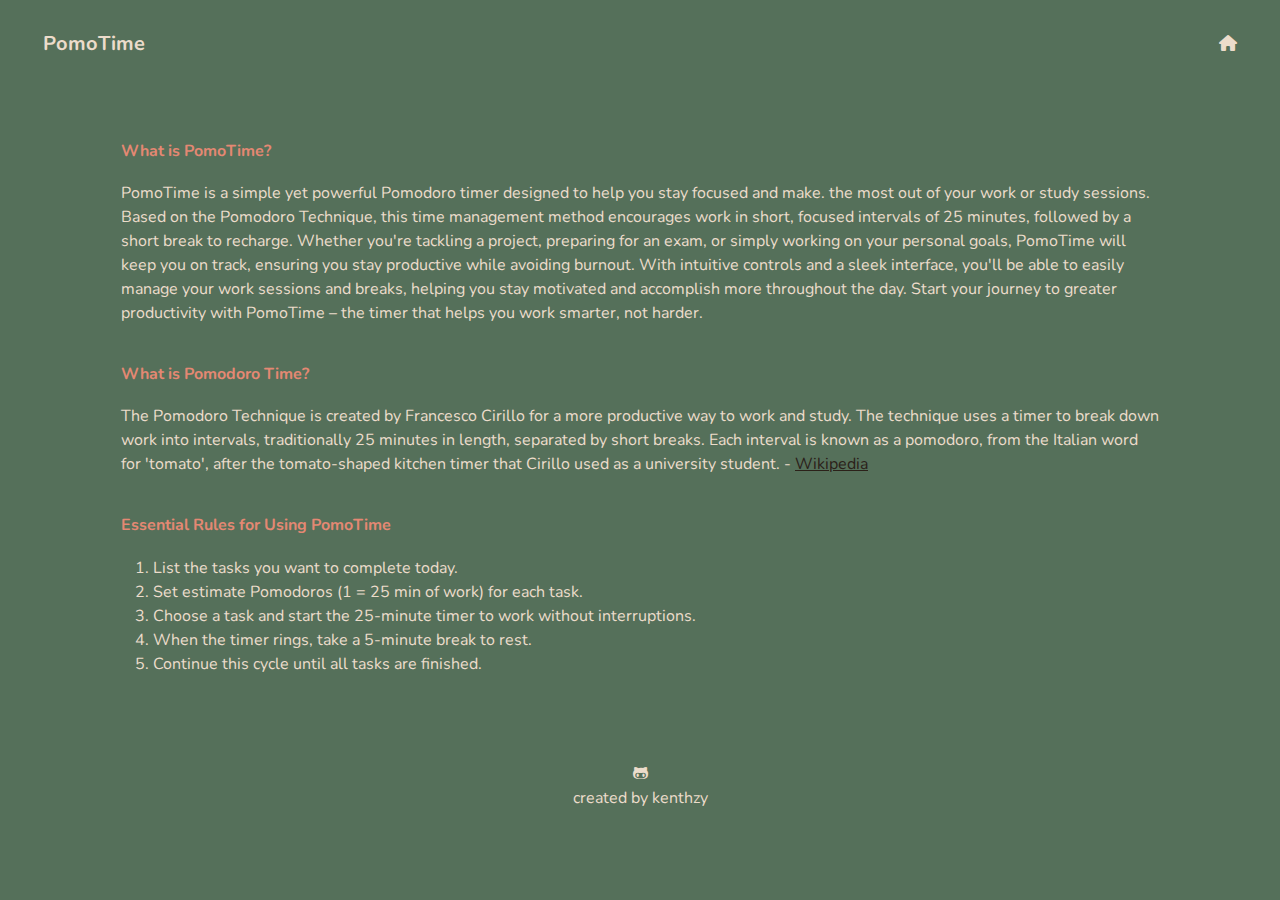
==== about.html @ a9a03b56 "Upload" ====
<!DOCTYPE html>
<html>
    <head>
        <title>PomoTime</title>
        <meta name="author" content="Kenneth Gonzales">
        <meta name="description" content="PomoTime, an online tool that helps you stay focused and productive with the Pomodoro Technique." />
        <meta property="og:title" content="PomoTime | Your Productivity Timer" />
        <meta property="og:url" content="https://kenthzy.github.io/Pomo-Time/" />
        <meta property="og:image" content="https://kenthzy.github.io/Pomo-Time/assets/img/webpreview.png" />
        <link rel="icon" type="image/png" href="https://kenthzy.github.io/Pomo-Time/assets/img/web-logo.png">
        <meta property="og:locale" content="en_GB" />
        <meta property="og:type" content="website" />
        <meta property="og:description" content="PomoTime, an online productivity tool that helps you manage your work with the Pomodoro Technique. Stay focused and efficient with timed work and break sessions." />
        <meta name="keywords" content="Pomodoro timer, productivity timer, focus timer, time management, PomoTime, work timer, study timer, online timer, Pomodoro technique, free productivity tool">
        <meta charset="utf-8">
        <meta name="viewport" content="width=device-width, initial-scale=1.0">
        <link href="https://cdn.jsdelivr.net/npm/bootstrap@5.3.3/dist/css/bootstrap.min.css" rel="stylesheet" integrity="sha384-QWTKZyjpPEjISv5WaRU9OFeRpok6YctnYmDr5pNlyT2bRjXh0JMhjY6hW+ALEwIH" crossorigin="anonymous">
        <link rel="stylesheet" href="https://cdnjs.cloudflare.com/ajax/libs/font-awesome/6.0.0-beta3/css/all.min.css">
        <link rel="stylesheet" href="/css/style.css">
    </head>
    <body>
        <header>
            <nav class="navbar bg-transparent">
                <div class="container-fluid">
                  <a class="navbar-brand" href="/index.html">PomoTime</a>
                  <div class="icons-container">
                    <a href="/index.html"><i class="fa-solid fa-house"></i></a>
                  </div>
                </div>
              </nav>
        </header>
        <main>
            <div class="guide-book">
                <h1>What is PomoTime?</h1>
                    <p>
                        PomoTime is a simple yet powerful Pomodoro timer designed to help you stay focused and make. 
                        the most out of your work or study sessions. Based on the Pomodoro Technique, this time 
                        management method encourages work in short, focused intervals of 25 minutes, 
                        followed by a short break to recharge.
                        
                        Whether you're tackling a project, preparing for an exam, or simply working on your personal goals, 
                        PomoTime will keep you on track, ensuring you stay productive while avoiding burnout. 
                        With intuitive controls and a sleek interface, you'll be able to easily manage your work sessions 
                        and breaks, helping you stay motivated and accomplish more throughout the day.

                        Start your journey to greater productivity with PomoTime – 
                        the timer that helps you work smarter, not harder.
                    </p>
                    <br>
                <h1>What is Pomodoro Time?</h1>
                    <p>
                        The Pomodoro Technique is created by Francesco Cirillo for a more productive way to work and study. 
                        The technique uses a timer to break down work into intervals, traditionally 25 minutes in length, 
                        separated by short breaks. 
                        
                        Each interval is known as a pomodoro, from the Italian word for 'tomato', after the tomato-shaped 
                        kitchen timer that Cirillo used as a university student. - <a href="https://en.wikipedia.org/wiki/Pomodoro_Technique">Wikipedia</a>
                    </p>
                    <br>
                    <h1>Essential Rules for Using PomoTime</h1>
                    <p>
                        <ol>
                            <li>List the tasks you want to complete today.</li>
                            <li>Set estimate Pomodoros (1 = 25 min of work) for each task.</li>
                            <li>Choose a task and start the 25-minute timer to work without interruptions.</li>
                            <li>When the timer rings, take a 5-minute break to rest.</li>
                            <li>Continue this cycle until all tasks are finished.</li>
                          </ol>
                          
                    </p>
            </div>
        </main>
    </body>
    <footer>
        <a href="https://github.com/kenthzy" target="_blank">
          <i class="fa-brands fa-github-alt"></i>
        </a>
        <p>created by kenthzy</p>
      </footer>
</html>
---- css/style.css ----
@import url('https://fonts.googleapis.com/css2?family=Nunito:wght@400;500;800&display=swap');

:root {
    /* COLORS */
    --primary-backgroundcolor: #55705A;
    --primary-color:  #E48873;
    --secondary-color: #ECDCCB;
    --text-color: #2B2119;
    /* SIZES */
    --header-size: 2rem;
    --text-size: 1rem;
    --small-text-size: .8rem;
    --big-text-size: 5rem;
    /* ROUNDNESS */
    --big-roundness: 8px;
    --xs-roundness: 4px;
    /* BOX-SHADOW */
    --box-shadow: rgba(17, 17, 26, 0.1) 0px 4px 16px 0px, rgba(17, 17, 26, 0.05) 0px 8px 32px 0px;
}
*{
    font-family: Nunito;

}
body {
    height: 100%;
    max-width: 1250px;
    padding: 1rem;
    margin: 0 auto;
    background-color: var(--primary-backgroundcolor);
    color: var(--secondary-color);
}
.navbar-brand{
    font-weight: bolder;
    color: var(--secondary-color);
}
.navbar-brand:hover{
    font-weight: bolder;
    color: var(--text-color);
}
.icons-container {
    display: flex;
    gap: 1rem; 
    align-items: baseline;
  }
.fa-wand-magic:hover, .fa-book:hover {
    color: var(--text-color);
  }
.main-content{
    background-color: var(--primary-color);
    box-shadow: var(--box-shadow);
    border-radius: var(--big-roundness);
    margin: 60px 40px 0px 40px;
    padding: 30px 0px 30px 0px;
}
.time-text{
    justify-content: center;
    display: flex;
}
.time-text p {
    font-size: var(--big-text-size);
    font-weight: bolder;
    color: var(--secondary-color);
}
.button-mode {
    justify-content: center;
    display: flex;
    flex-direction: row;    
}
.btn {
    margin: 10px;
    border: none;
    color: var(--text-color);
    font-weight: bold;
}
.btn:hover{
    background-color: var(--text-color);
}
.btn-sm {
    border: none;
    color: var(--text-color);
}
.btn-sm:hover {
    background-color: var(--secondary-color);
}
.button-action {
    display: flex;
    justify-content: center;
}
.music-track {
    display: flex;
    justify-content: center;
    margin-top: 50px;
}
iframe {
    width: 75%;
    height: 15vh;
    border-radius:var(--big-roundness);
}
footer {
    display: flex; 
    justify-content: center; 
    margin-top: 60px; 
    flex-direction: column; 
    align-items: center
}
a {
    color: var(--secondary-color);
}
a:hover {
    color: var(--text-color);
}

/*About Page*/
.guide-book {
    margin: 60px 80px 10px 80px;
    padding: 10px;
    
}
.guide-book h1{
    margin-bottom: 20px;    
    font-weight: bold;
    font-size: var(--text-size);
    color: var(--primary-color);
}
.guide-book a{
    color: var(--text-color);
}
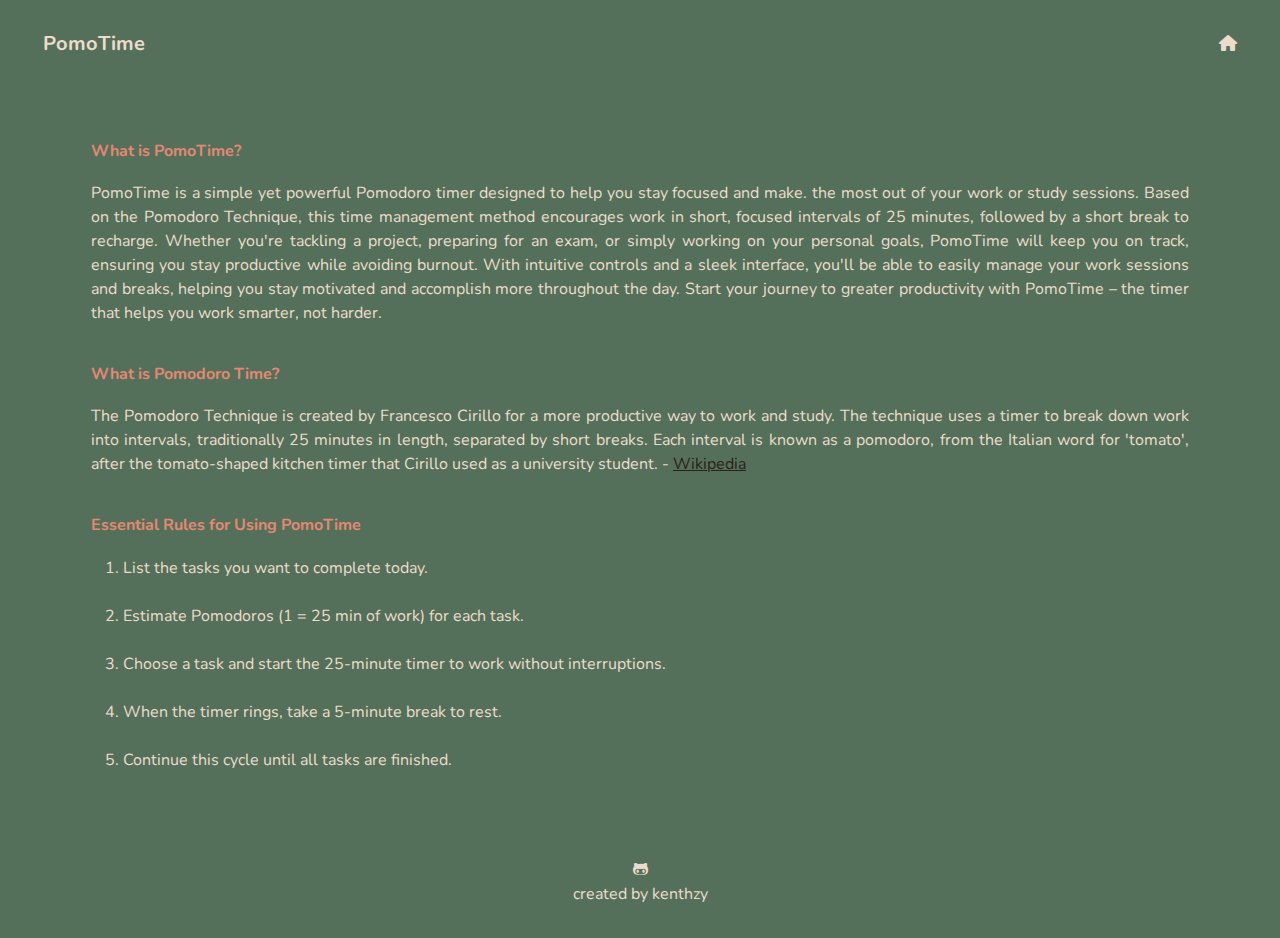
==== commit 2b0e0a91: "Update about.html" ====
--- a/about.html
+++ b/about.html
@@ -16,7 +16,7 @@
         <meta name="viewport" content="width=device-width, initial-scale=1.0">
         <link href="https://cdn.jsdelivr.net/npm/bootstrap@5.3.3/dist/css/bootstrap.min.css" rel="stylesheet" integrity="sha384-QWTKZyjpPEjISv5WaRU9OFeRpok6YctnYmDr5pNlyT2bRjXh0JMhjY6hW+ALEwIH" crossorigin="anonymous">
         <link rel="stylesheet" href="https://cdnjs.cloudflare.com/ajax/libs/font-awesome/6.0.0-beta3/css/all.min.css">
-        <link rel="stylesheet" href="/css/style.css">
+        <link rel="stylesheet" href="css/style.css">
     </head>
     <body>
         <header>
@@ -24,12 +24,12 @@
                 <div class="container-fluid">
                   <a class="navbar-brand" href="/index.html">PomoTime</a>
                   <div class="icons-container">
-                    <a href="/index.html"><i class="fa-solid fa-house"></i></a>
+                    <a href="index.html"><i class="fa-solid fa-house"></i></a>
                   </div>
                 </div>
               </nav>
         </header>
-        <main>
+             <main>
             <div class="guide-book">
                 <h1>What is PomoTime?</h1>
                     <p>
@@ -60,10 +60,10 @@
                     <h1>Essential Rules for Using PomoTime</h1>
                     <p>
                         <ol>
-                            <li>List the tasks you want to complete today.</li>
-                            <li>Set estimate Pomodoros (1 = 25 min of work) for each task.</li>
-                            <li>Choose a task and start the 25-minute timer to work without interruptions.</li>
-                            <li>When the timer rings, take a 5-minute break to rest.</li>
+                            <li>List the tasks you want to complete today.</li><br>
+                            <li>Estimate Pomodoros (1 = 25 min of work) for each task.</li><br>
+                            <li>Choose a task and start the 25-minute timer to work without interruptions.</li><br>
+                            <li>When the timer rings, take a 5-minute break to rest.</li><br>
                             <li>Continue this cycle until all tasks are finished.</li>
                           </ol>
                           
@@ -77,4 +77,4 @@
         </a>
         <p>created by kenthzy</p>
       </footer>
-</html>+</html>
--- a/css/style.css
+++ b/css/style.css
@@ -79,12 +79,29 @@
     border: none;
     color: var(--text-color);
 }
+.btn:hover{
+    background-color: var(--secondary-color);
+    color: var(--text-color);
+}
+.btn-sm {
+    border: none;
+    color: var(--text-color);
+}
 .btn-sm:hover {
     background-color: var(--secondary-color);
+    color: var(--text-color);
 }
 .button-action {
     display: flex;
     justify-content: center;
+}
+.btn-sm:active {
+    background-color: var(--secondary-color)!important;
+    color: var(--text-color)!important;
+}
+.btn:active {
+    background-color: var(--secondary-color)!important;
+    color: var(--text-color)!important;
 }
 .music-track {
     display: flex;
@@ -106,14 +123,15 @@
 a {
     color: var(--secondary-color);
 }
-a:hover {
+a:hover, i:hover {
     color: var(--text-color);
 }
 
 /*About Page*/
 .guide-book {
-    margin: 60px 80px 10px 80px;
+    margin: 60px 50px 10px 50px;
     padding: 10px;
+    text-align: justify;
     
 }
 .guide-book h1{
@@ -124,4 +142,4 @@
 }
 .guide-book a{
     color: var(--text-color);
-}+}
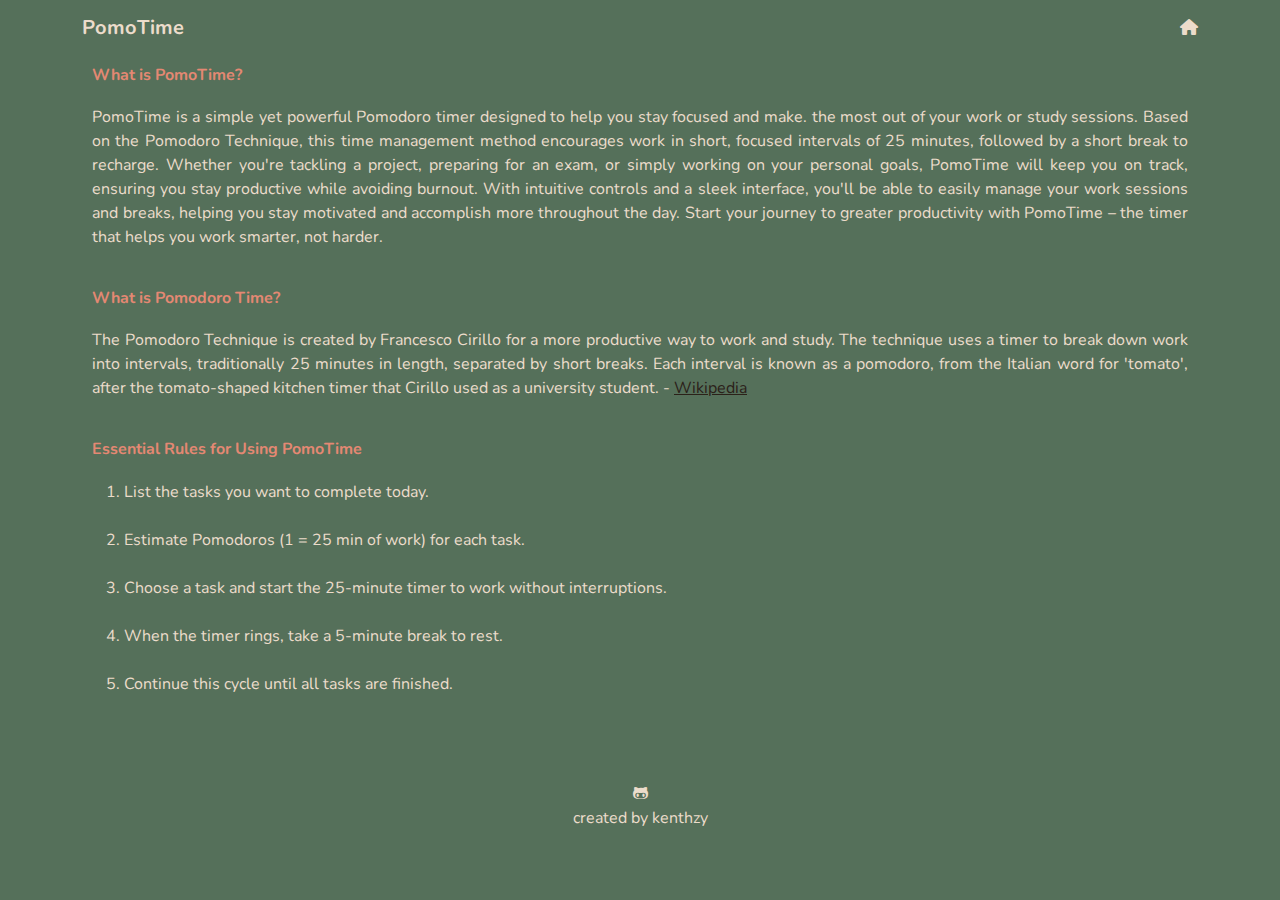
==== commit c0c25d79: "Refactor about page layout and update styles for improved readability" ====
--- a/about.html
+++ b/about.html
@@ -21,8 +21,8 @@
     <body>
         <header>
             <nav class="navbar bg-transparent">
-                <div class="container-fluid">
-                  <a class="navbar-brand" href="/index.html">PomoTime</a>
+                <div class="container">
+                  <a class="navbar-brand" href="index.html">PomoTime</a>
                   <div class="icons-container">
                     <a href="index.html"><i class="fa-solid fa-house"></i></a>
                   </div>
@@ -30,6 +30,7 @@
               </nav>
         </header>
              <main>
+                <div class="container">
             <div class="guide-book">
                 <h1>What is PomoTime?</h1>
                     <p>
@@ -69,6 +70,7 @@
                           
                     </p>
             </div>
+        </div>
         </main>
     </body>
     <footer>
--- a/css/style.css
+++ b/css/style.css
@@ -15,7 +15,7 @@
     --big-roundness: 8px;
     --xs-roundness: 4px;
     /* BOX-SHADOW */
-    --box-shadow: rgba(17, 17, 26, 0.1) 0px 4px 16px 0px, rgba(17, 17, 26, 0.05) 0px 8px 32px 0px;
+    --box-shadow: rgba(0, 0, 0, 0.5);
 }
 *{
     font-family: Nunito;
@@ -23,9 +23,6 @@
 }
 body {
     height: 100%;
-    max-width: 1250px;
-    padding: 1rem;
-    margin: 0 auto;
     background-color: var(--primary-backgroundcolor);
     color: var(--secondary-color);
 }
@@ -41,6 +38,7 @@
     display: flex;
     gap: 1rem; 
     align-items: baseline;
+    cursor: pointer;
   }
 .fa-wand-magic:hover, .fa-book:hover {
     color: var(--text-color);
@@ -48,9 +46,9 @@
 .main-content{
     background-color: var(--primary-color);
     box-shadow: var(--box-shadow);
+    border:  1px solid var(--secondary-color);
     border-radius: var(--big-roundness);
-    margin: 60px 40px 0px 40px;
-    padding: 30px 0px 30px 0px;
+   
 }
 .time-text{
     justify-content: center;
@@ -66,11 +64,12 @@
     display: flex;
     flex-direction: row;    
 }
-.btn {
+.btx{
     margin: 10px;
     border: none;
-    color: var(--text-color);
-    font-weight: bold;
+    color: var(--secondary-color);
+    font-weight: normal;
+    
 }
 .btn:hover{
     background-color: var(--text-color);
@@ -103,16 +102,6 @@
     background-color: var(--secondary-color)!important;
     color: var(--text-color)!important;
 }
-.music-track {
-    display: flex;
-    justify-content: center;
-    margin-top: 50px;
-}
-iframe {
-    width: 75%;
-    height: 15vh;
-    border-radius:var(--big-roundness);
-}
 footer {
     display: flex; 
     justify-content: center; 
@@ -129,7 +118,7 @@
 
 /*About Page*/
 .guide-book {
-    margin: 60px 50px 10px 50px;
+    
     padding: 10px;
     text-align: justify;
     
@@ -143,3 +132,30 @@
 .guide-book a{
     color: var(--text-color);
 }
+
+/*Task Manager*/
+.h4{
+    margin-top: 10px;
+    color: var(--secondary-color);
+    font-weight: 600;
+}
+.task-manager .card {
+    border:  1px solid var(--secondary-color);
+}
+
+.task-btn:active {
+    background-color: var(--text-color)!important;
+    color: var(--secondary-color)!important;
+}
+
+.task-manager .card-header {
+    border:none;
+    color: white; /* Ensure text is readable */
+}
+hr {
+    border: 1.5px solid var(--secondary-color);
+}
+.btx-task {
+    color: red;
+    font-weight: bold;
+}
